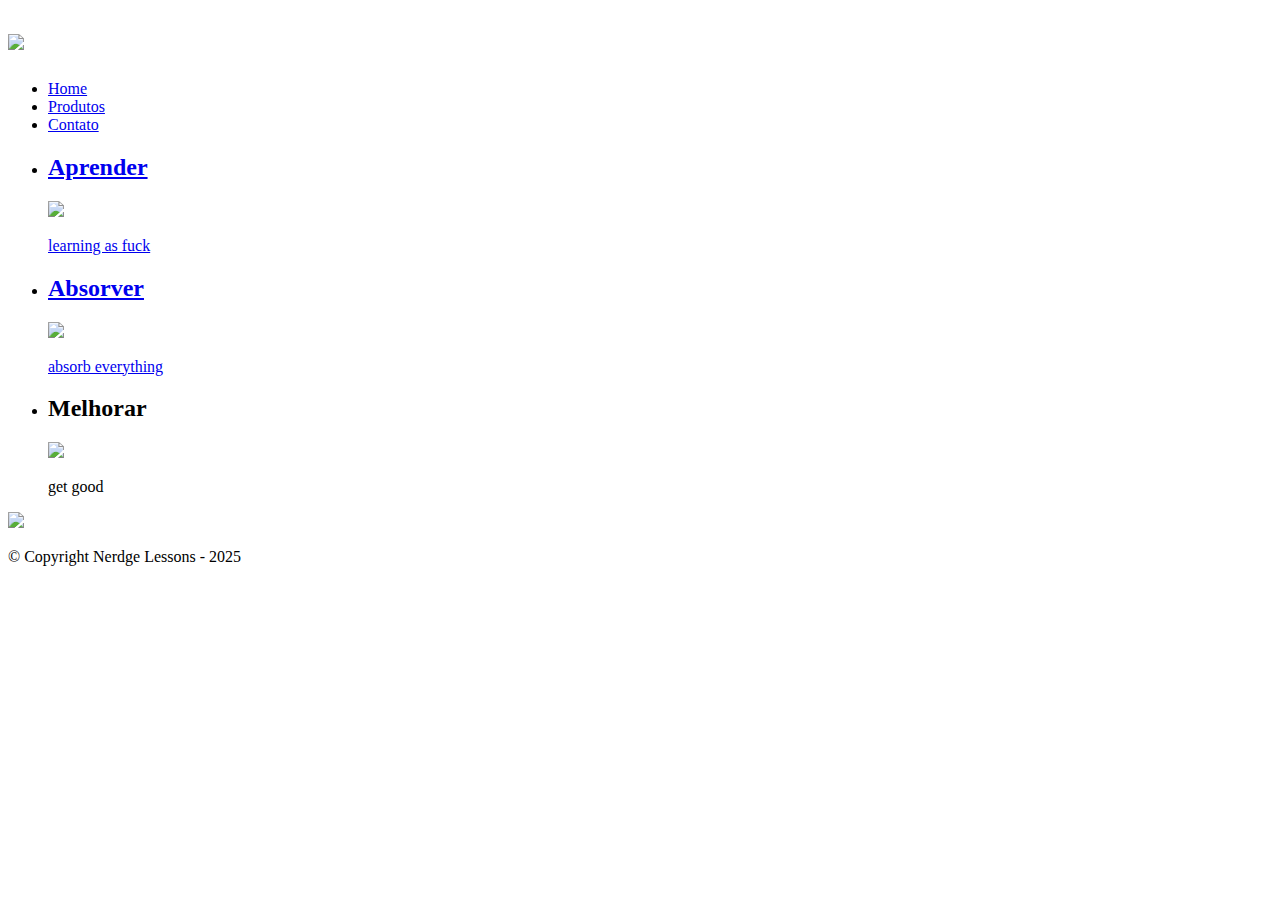
==== produtos/produtos.html @ 4d5c4a65 "initial comit" ====
<!DOCTYPE html>
<html>
    <head>
        <meta charset="UTF-8">
        <title>Nerdge Lessons</title>

        <link rel="stylesheet" href="D:\sites\site\produtos\reset.css">
        <link rel="stylesheet" href="D:\sites\site\produtos\produtos.css">
    </head>
    <body>
        <div class="background">
            <header>
                <div class="caixa">
                    <h1>
                        <a href="D:\sites\site\home\index.html"><img src="D:\sites\site\produtos\logo.png"> </a>
                    </h1>

                    <nav>
                        <ul>
                            <li><a href="D:\sites\site\home\index.html">Home</a></li>
                            <li><a href="D:\sites\site\produtos\produtos.html">Produtos</a></li>
                            <li><a href="D:\sites\site\contato\contato.html">Contato</a></li>
                        </ul>
                    </nav>
                </div>
            </header>

            <main>
                <ul class="produtos">
                    <li>
                        <a href="https://www.youtube.com/watch?v=OMwGfs30MxM&t">
                        <h2>Aprender</h2>
                        <img src="D:\sites\site\produtos\aprender.png">
                        <p>learning as fuck</p>
                        </a>
                    </li>
                    <li>
                        <a href="https://www.youtube.com/watch?v=1z-XdvnRCBQ">
                        <h2>Absorver</h2>
                        <img src="D:\sites\site\produtos\absorver.png">
                        <p>absorb everything</p>
                        </a>
                    </li>
                    <li>
                        <h2>Melhorar</h2>
                        <a href="https://www.youtube.com/watch?v=UkgSbK_PjXw"><img src="D:\sites\site\produtos\melhorar.png"> </a>
                        <p>get good</p>
                    </li>
                </ul>
            </main>

            <footer>
                <img src="D:\sites\site\produtos\logo-branco.webp">
                <p class="copyright">&copy; Copyright Nerdge Lessons - 2025</p>
            </footer>
        </div>
    </body>
</html>
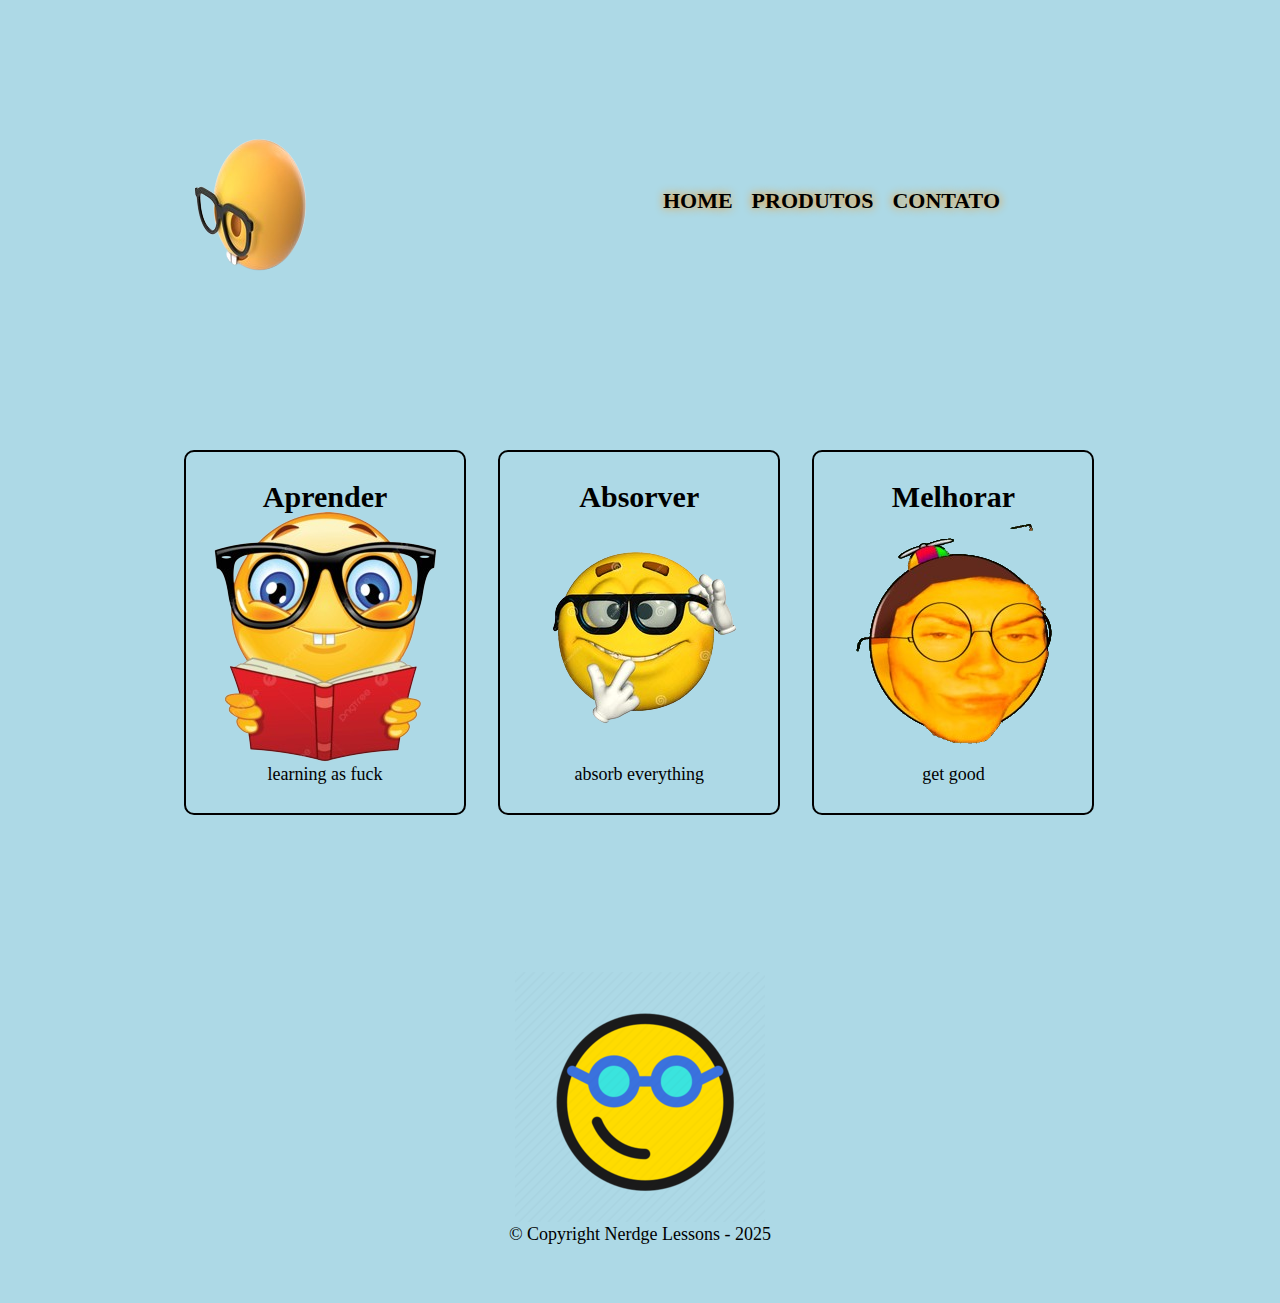
==== commit e5c78112: "usando caminho relativo" ====
--- a/produtos/produtos.html
+++ b/produtos/produtos.html
@@ -4,22 +4,22 @@
         <meta charset="UTF-8">
         <title>Nerdge Lessons</title>
 
-        <link rel="stylesheet" href="D:\sites\site\produtos\reset.css">
-        <link rel="stylesheet" href="D:\sites\site\produtos\produtos.css">
+        <link rel="stylesheet" href="reset.css">
+        <link rel="stylesheet" href="produtos.css">
     </head>
     <body>
         <div class="background">
             <header>
                 <div class="caixa">
                     <h1>
-                        <a href="D:\sites\site\home\index.html"><img src="D:\sites\site\produtos\logo.png"> </a>
+                        <a href="../index.html"><img src="logo.png"> </a>
                     </h1>
 
                     <nav>
                         <ul>
-                            <li><a href="D:\sites\site\home\index.html">Home</a></li>
-                            <li><a href="D:\sites\site\produtos\produtos.html">Produtos</a></li>
-                            <li><a href="D:\sites\site\contato\contato.html">Contato</a></li>
+                            <li><a href="../index.html">Home</a></li>
+                            <li><a href="produtos.html">Produtos</a></li>
+                            <li><a href="../contato/contato.html">Contato</a></li>
                         </ul>
                     </nav>
                 </div>
@@ -30,27 +30,27 @@
                     <li>
                         <a href="https://www.youtube.com/watch?v=OMwGfs30MxM&t">
                         <h2>Aprender</h2>
-                        <img src="D:\sites\site\produtos\aprender.png">
+                        <img src="aprender.png">
                         <p>learning as fuck</p>
                         </a>
                     </li>
                     <li>
                         <a href="https://www.youtube.com/watch?v=1z-XdvnRCBQ">
                         <h2>Absorver</h2>
-                        <img src="D:\sites\site\produtos\absorver.png">
+                        <img src="absorver.png">
                         <p>absorb everything</p>
                         </a>
                     </li>
                     <li>
                         <h2>Melhorar</h2>
-                        <a href="https://www.youtube.com/watch?v=UkgSbK_PjXw"><img src="D:\sites\site\produtos\melhorar.png"> </a>
+                        <a href="https://www.youtube.com/watch?v=UkgSbK_PjXw"><img src="melhorar.png"> </a>
                         <p>get good</p>
                     </li>
                 </ul>
             </main>
 
             <footer>
-                <img src="D:\sites\site\produtos\logo-branco.webp">
+                <img src="logo-branco.webp">
                 <p class="copyright">&copy; Copyright Nerdge Lessons - 2025</p>
             </footer>
         </div>
--- a/produtos/produtos.css
+++ b/produtos/produtos.css
@@ -0,0 +1,97 @@
+header {
+    padding: 20px 0;
+}
+
+.background {
+    background: url("background.jpg");
+    padding: 60px 0 60px 0;
+    background-color: transparent;
+}
+
+.caixa {
+    position: relative;
+    width: 940px;
+    margin: 0 auto;
+}
+
+nav {
+    position: absolute;
+    top: 110px;
+    right: 110px;
+}
+
+nav li {
+    display: inline;
+    margin: 0 0 0 15px;
+}
+
+nav a {
+    text-transform: uppercase;
+    color: black;
+    font-weight: bold;
+    font-size: 22px;
+    text-decoration: none;
+    text-shadow: 0cqmax 0cqmax 10px darkorange;
+}
+
+nav a:hover {
+    color: darkorange;
+    text-decoration: underline;
+}
+
+.produtos {
+    width: 940px;
+    margin: 0 auto;
+    padding: 50px 0;
+    
+}
+
+.produtos li {
+    display: inline-block;
+    text-align: center;
+    width: 30%;
+    vertical-align: top;
+    margin: 5% 1.5%;
+    padding: 30px 20px;
+    box-sizing: border-box;
+    border: 2px solid black;
+    border-radius: 10px;
+}
+
+.produtos li:hover {
+    border-color:darkorange;
+}
+
+.produtos li:hover h2 {
+    font-size: 32px;
+}
+
+.produtos li:active {
+    border-color: grey;
+}
+
+.produtos h2 {
+    font-size: 30px;
+    font-weight: bold;
+}
+
+.produtos p {
+    font-size: 18px;
+}
+
+footer {
+    text-align: center;
+    padding: 60px 0;
+    margin-bottom: -60px;
+}
+
+.copyright {
+    color: black;
+    font-size: 18px;
+    margin: 0px;
+}
+
+a {
+    text-decoration: none;
+    color: inherit;
+}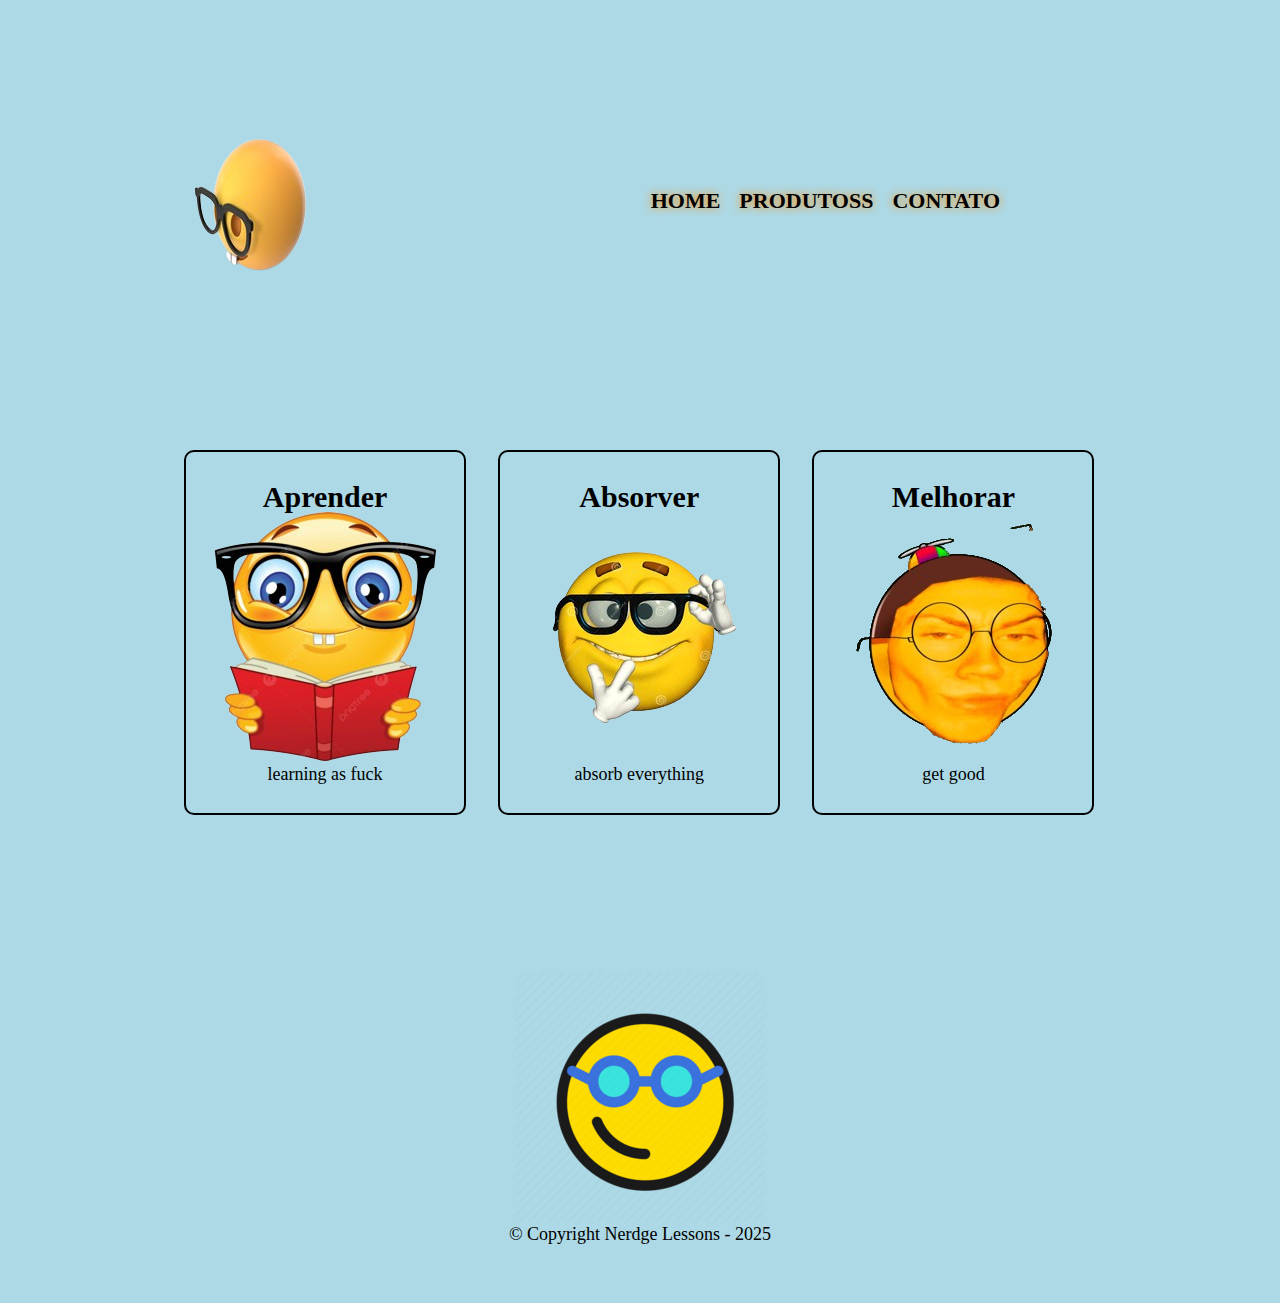
==== commit 53bbe38e: "alterado arquivo produtos.html" ====
--- a/produtos/produtos.html
+++ b/produtos/produtos.html
@@ -18,7 +18,7 @@
                     <nav>
                         <ul>
                             <li><a href="../index.html">Home</a></li>
-                            <li><a href="produtos.html">Produtos</a></li>
+                            <li><a href="produtos.html">Produtoss</a></li>
                             <li><a href="../contato/contato.html">Contato</a></li>
                         </ul>
                     </nav>
